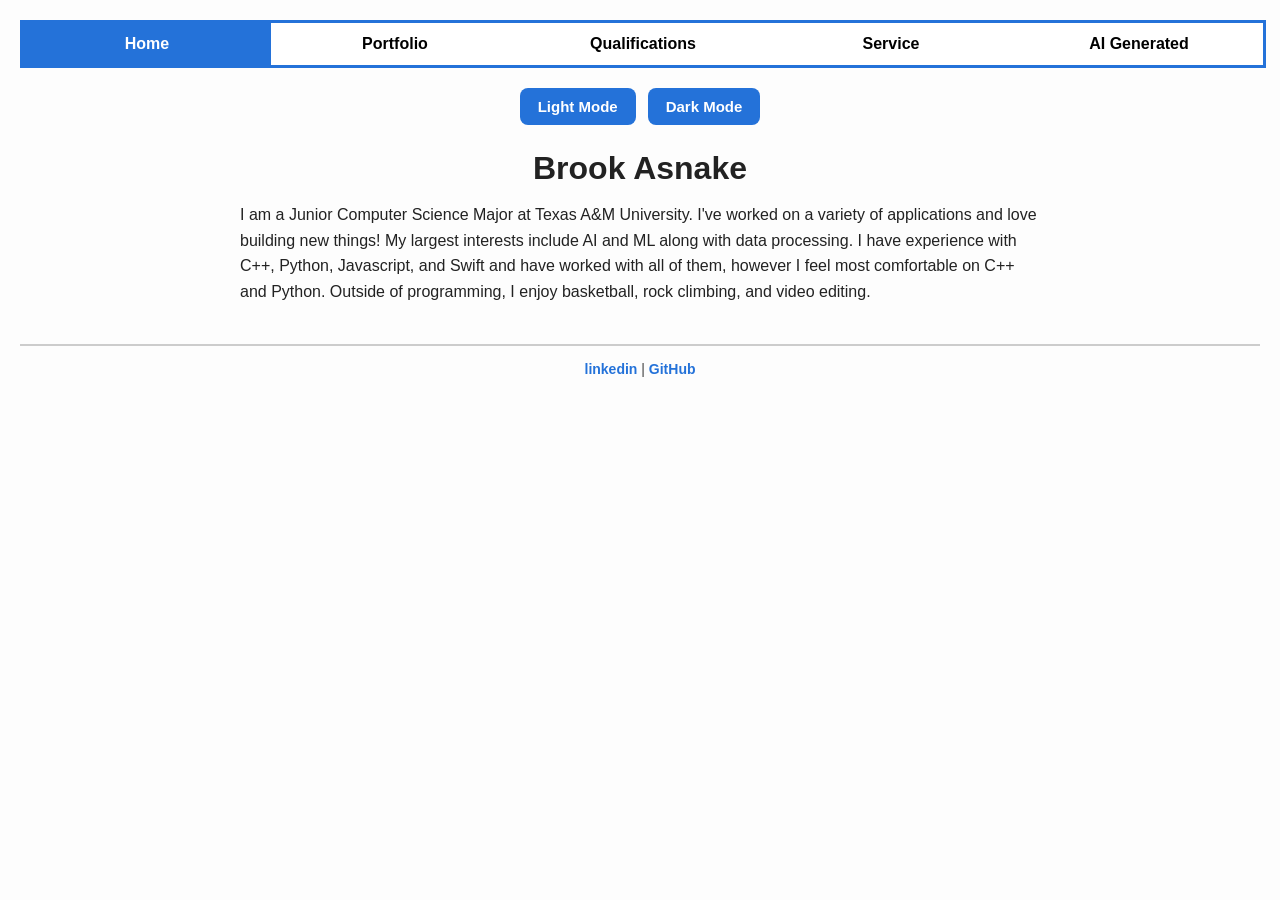
==== index.html @ a8b53032 "init commit for static website" ====
<!DOCTYPE HTML PUBLIC "-//W3C//DTD HTML 4.01 Transitional//EN">
<html>
  <head>
    <title>Brook - Personal Website</title>
    <meta http-equiv="Content-Type" content="text/html; charset=iso-8859-1">
    <link rel="stylesheet" type="text/css" href="css/styles.css" id="page_style">
  </head>

  <body>
    <nav>
      <ul>
        <li><a class="current" href="index.html">Home</a></li>
        <li><a href="portfolio.html">Portfolio</a></li>
        <li><a href="qualifications.html">Qualifications</a></li>
        <li><a href="service.html">Service</a></li>
        <li><a href="ai_gen.html">AI Generated</a></li>
      </ul>
    </nav>
    <div class="toggle">
      <button type='button' onclick='light_mode()'>Light Mode</button>
      <button type='button' onclick='dark_mode()'>Dark Mode</button>
      <script src='functions.js'></script>
    </div>
    <main class="content">
      <h1> Brook Asnake </h1>
      <p> I am a Junior Computer Science Major at Texas A&M University. I've worked on a variety of applications and love building new things! My largest interests include AI and ML along with data processing. I have experience with C++, Python, Javascript, and Swift and have worked with all of them, however I feel most comfortable on C++ and Python. Outside of programming, I enjoy basketball, rock climbing, and video editing.</p>
      
    <!-- <img src="files/headshot.jpg" alt="Professional headshot"> -->
    </main>
  </body>
  <footer>
    <p>
      <a href="https://www.linkedin.com/in/brook-asnake-3b7161327/" target="_blank">linkedin</a> | 
      <a href="https://github.com/YOUR-GITHUB" target="_blank">GitHub</a>
    </p>
  </footer>
</html>
---- css/styles.css ----
a {
  color: rgb(36, 114, 217);
  text-decoration: none;
  transition: color 0.3s;
}

a:hover {
  color: rgb(25, 80, 160);
  text-decoration: underline;
}

nav {
  width: 100%;
  background-color: white;
  border: 3px solid rgb(36, 114, 217);
  margin-bottom: 20px;
}

nav ul {
  list-style-type: none;
  margin: 0;
  padding: 0;
  display: flex;
  justify-content: center;
}

nav li {
  flex: 1;
  text-align: center;
}

nav a {
  display: block;
  padding: 12px;
  text-decoration: none;
  font-weight: bold;
  color: black;
  transition: 0.3s;
}

nav a:hover {
  background-color: rgb(36, 114, 217);
  color: white;
}

a.current {
  background-color: rgb(36, 114, 217);
  color: white;
}

.toggle {
  margin: 15px auto 25px auto;
  display: flex;
  justify-content: center;
  gap: 12px;
}

button {
  background-color: rgb(36, 114, 217);
  color: white;
  border: none;
  padding: 10px 18px;
  font-size: 15px;
  font-weight: bold;
  border-radius: 8px;
  cursor: pointer;
  transition: all 0.3s ease;
}

button:hover {
  background-color: rgb(25, 80, 160);
  transform: scale(1.05);
}

button:active {
  transform: scale(0.95);
}

body, h1, p, ul, li {
  margin: 0;
  padding: 0;
}

body {
  font-family: Arial, sans-serif;
  background-color: #fdfdfd;
  color: #222;
  text-align: center;
  padding: 20px;
}

.personal-image img {
  width: 220px;
  height: 220px;
  border: 3px solid black;
  object-fit: cover;
  margin-bottom: 30px;
}

.intro {
  max-width: 600px;
  margin: 0 auto;
  border: 2px dashed black;
  padding: 20px;
  font-size: 18px;
  line-height: 1.5;
} 


.content ul {
  margin: 15px auto;
  padding-left: 25px;
  text-align: left;
  max-width: 800px;
}

.content li {
  margin-bottom: 10px;
  line-height: 1.6;
}

.content ul ul {
  margin-top: 8px;
  margin-bottom: 12px;
  padding-left: 25px;
  list-style-type: circle;
}

.content ul ul li {
  font-size: 0.95em;
  margin-bottom: 6px;
}

.content p {
  max-width: 800px;
  margin: 15px auto;
  text-align: left;
  line-height: 1.6;
}

img {
  border-radius: 12px;
}

.service-list {
  list-style: none;
  padding: 0;
  margin: 0;
}

.service-item {
  display: flex;
  align-items: flex-start;
  gap: 15px;
  margin-bottom: 20px;
}

.service-item img {
  width: 120px;
  height: 120px;
  object-fit: cover;
  border-radius: 8px;
}

.service-item p {
  margin: 0;
}

footer {
  margin-top: 40px;
  padding: 15px;
  border-top: 2px solid #ccc;
  font-size: 14px;
  color: #444;
}

footer a {
  color: rgb(36, 114, 217);
  text-decoration: none;
  font-weight: bold;
}

footer a:hover {
  text-decoration: underline;
}
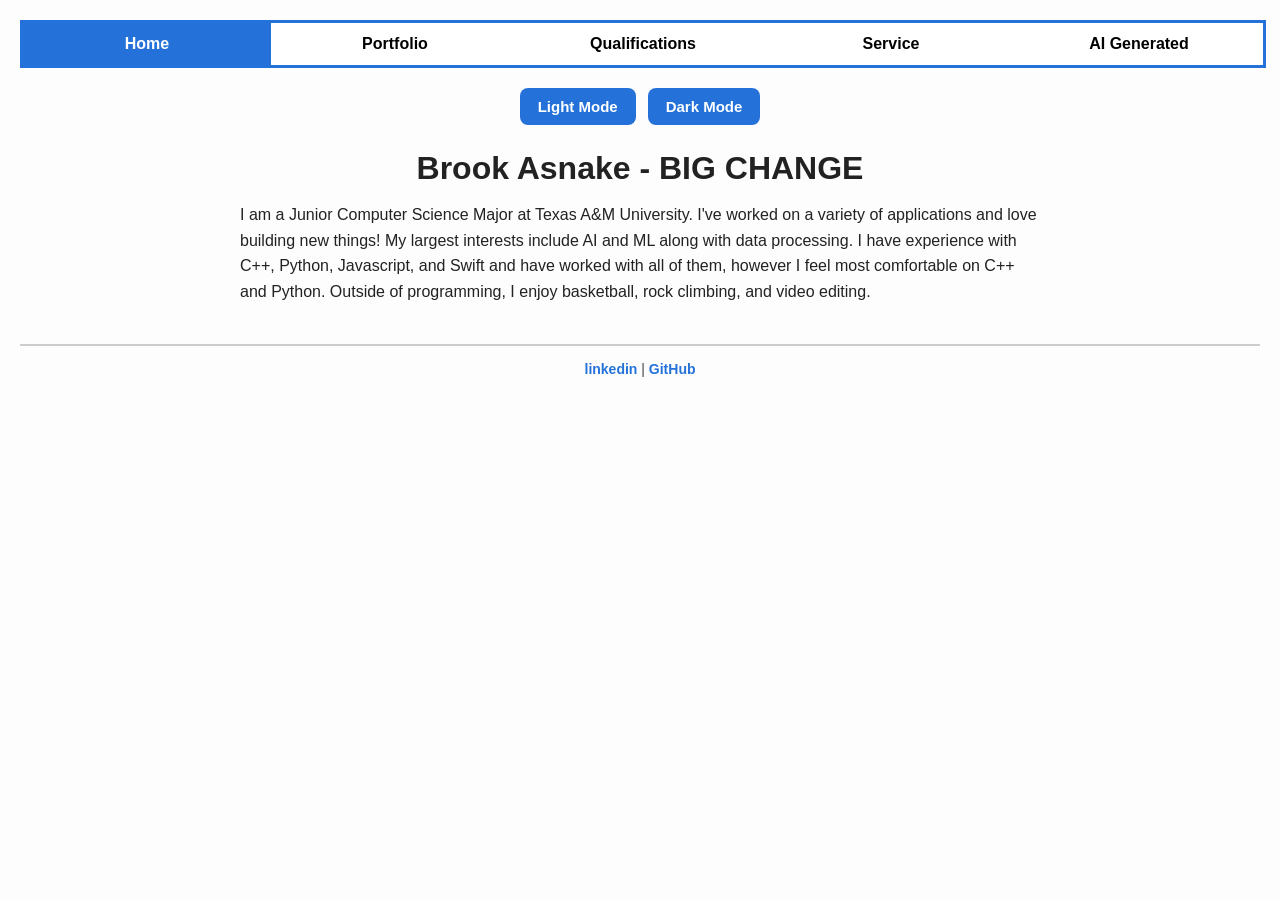
==== commit 429e8a45: "big change" ====
--- a/index.html
+++ b/index.html
@@ -22,7 +22,7 @@
       <script src='functions.js'></script>
     </div>
     <main class="content">
-      <h1> Brook Asnake </h1>
+      <h1> Brook Asnake - BIG CHANGE </h1>
       <p> I am a Junior Computer Science Major at Texas A&M University. I've worked on a variety of applications and love building new things! My largest interests include AI and ML along with data processing. I have experience with C++, Python, Javascript, and Swift and have worked with all of them, however I feel most comfortable on C++ and Python. Outside of programming, I enjoy basketball, rock climbing, and video editing.</p>
       
     <!-- <img src="files/headshot.jpg" alt="Professional headshot"> -->
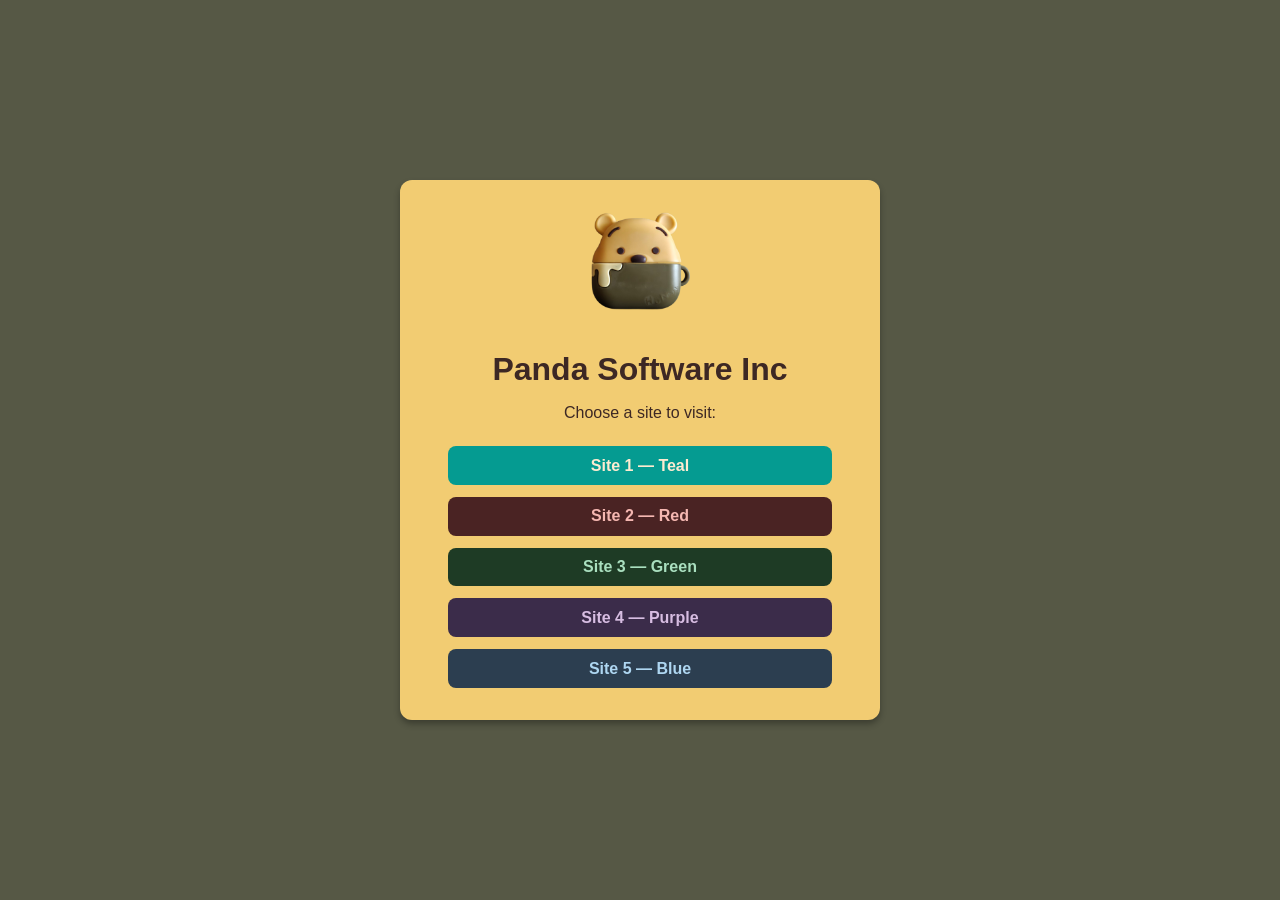
==== commit 42c0a2c4: "branded website" ====
--- a/index.html
+++ b/index.html
@@ -1,37 +1,24 @@
-<!DOCTYPE HTML PUBLIC "-//W3C//DTD HTML 4.01 Transitional//EN">
-<html>
-  <head>
-    <title>Brook - Personal Website</title>
-    <meta http-equiv="Content-Type" content="text/html; charset=iso-8859-1">
-    <link rel="stylesheet" type="text/css" href="css/styles.css" id="page_style">
-  </head>
-
-  <body>
-    <nav>
-      <ul>
-        <li><a class="current" href="index.html">Home</a></li>
-        <li><a href="portfolio.html">Portfolio</a></li>
-        <li><a href="qualifications.html">Qualifications</a></li>
-        <li><a href="service.html">Service</a></li>
-        <li><a href="ai_gen.html">AI Generated</a></li>
-      </ul>
-    </nav>
-    <div class="toggle">
-      <button type='button' onclick='light_mode()'>Light Mode</button>
-      <button type='button' onclick='dark_mode()'>Dark Mode</button>
-      <script src='functions.js'></script>
+<!DOCTYPE html>
+<html lang="en" class="index-page">
+<head>
+    <meta charset="UTF-8">
+    <meta name="viewport" content="width=device-width, initial-scale=1.0">
+    <title>Panda Software Inc</title>
+    <link rel="icon" type="image/x-icon" href="imgs/logo.png">
+    <link rel="stylesheet" href="styles.css">
+</head>
+<body>
+    <div class="card">
+        <img src="imgs/logo.png" alt="Panda Software Logo" class="logo">
+        <h1>Panda Software Inc</h1>
+        <p>Choose a site to visit:</p>
+        <div class="links">
+            <a class="s1" href="site1.html">Site 1 — Teal</a>
+            <a class="s2" href="site2.html">Site 2 — Red</a>
+            <a class="s3" href="site3.html">Site 3 — Green</a>
+            <a class="s4" href="site4.html">Site 4 — Purple</a>
+            <a class="s5" href="site5.html">Site 5 — Blue</a>
+        </div>
     </div>
-    <main class="content">
-      <h1> Brook Asnake - BIG CHANGE </h1>
-      <p> I am a Junior Computer Science Major at Texas A&M University. I've worked on a variety of applications and love building new things! My largest interests include AI and ML along with data processing. I have experience with C++, Python, Javascript, and Swift and have worked with all of them, however I feel most comfortable on C++ and Python. Outside of programming, I enjoy basketball, rock climbing, and video editing.</p>
-      
-    <!-- <img src="files/headshot.jpg" alt="Professional headshot"> -->
-    </main>
-  </body>
-  <footer>
-    <p>
-      <a href="https://www.linkedin.com/in/brook-asnake-3b7161327/" target="_blank">linkedin</a> | 
-      <a href="https://github.com/YOUR-GITHUB" target="_blank">GitHub</a>
-    </p>
-  </footer>
+</body>
 </html>
--- a/styles.css
+++ b/styles.css
@@ -0,0 +1,85 @@
+* { box-sizing: border-box; }
+
+body {
+    font-family: sans-serif;
+    display: flex;
+    justify-content: center;
+    align-items: center;
+    min-height: 100vh;
+    margin: 0;
+    padding: 2rem;
+}
+
+.card {
+    padding: 2rem 3rem;
+    border-radius: 12px;
+    box-shadow: 0 4px 6px rgba(0,0,0,0.3);
+    text-align: center;
+    max-width: 480px;
+    width: 100%;
+}
+
+.logo {
+    width: 100px;
+    height: auto;
+    margin-bottom: 1rem;
+}
+
+h1 { margin-bottom: 0.25rem; }
+p  { margin-bottom: 1.5rem; }
+
+.back {
+    display: inline-block;
+    margin-top: 1rem;
+    text-decoration: none;
+    font-weight: bold;
+}
+.back:hover { text-decoration: underline; }
+
+/* index page */
+.index-page body { background: #565845; }
+.index-page .card { background: #f2cc72; color: #3d2824; }
+.index-page h1 { color: #3d2824; }
+
+.links { display: flex; flex-direction: column; gap: 0.75rem; }
+.links a {
+    display: block;
+    padding: 0.65rem 1rem;
+    border-radius: 8px;
+    text-decoration: none;
+    font-weight: bold;
+    font-size: 1rem;
+    transition: opacity 0.15s;
+}
+.links a:hover { opacity: 0.85; }
+.s1 { background: #059b91; color: #fdebd0; }
+.s2 { background: #4a2323; color: #f5b7b1; }
+.s3 { background: #1e3b25; color: #a9dfbf; }
+.s4 { background: #3b2c4a; color: #d7bde2; }
+.s5 { background: #2c3e50; color: #aed6f1; }
+
+/* site pages */
+.site1 body  { background: #059b91; }
+.site1 .card { background: #fdebd0; color: #ca5608; }
+.site1 h1    { color: #ca5608; }
+.site1 .back { color: #ca5608; }
+
+.site2 body  { background: #4a2323; }
+.site2 .card { background: #f5b7b1; color: #641e16; }
+.site2 h1    { color: #641e16; }
+.site2 .back { color: #641e16; }
+
+.site3 body  { background: #1e3b25; }
+.site3 .card { background: #a9dfbf; color: #145a32; }
+.site3 h1    { color: #145a32; }
+.site3 .back { color: #145a32; }
+
+.site4 body  { background: #3b2c4a; }
+.site4 .card { background: #d7bde2; color: #4a235a; }
+.site4 h1    { color: #4a235a; }
+.site4 .back { color: #4a235a; }
+
+.site5 body  { background: #2c3e50; }
+.site5 .card { background: #aed6f1; color: #1b4f72; }
+.site5 h1    { color: #1b4f72; }
+.site5 .back { color: #1b4f72; }
